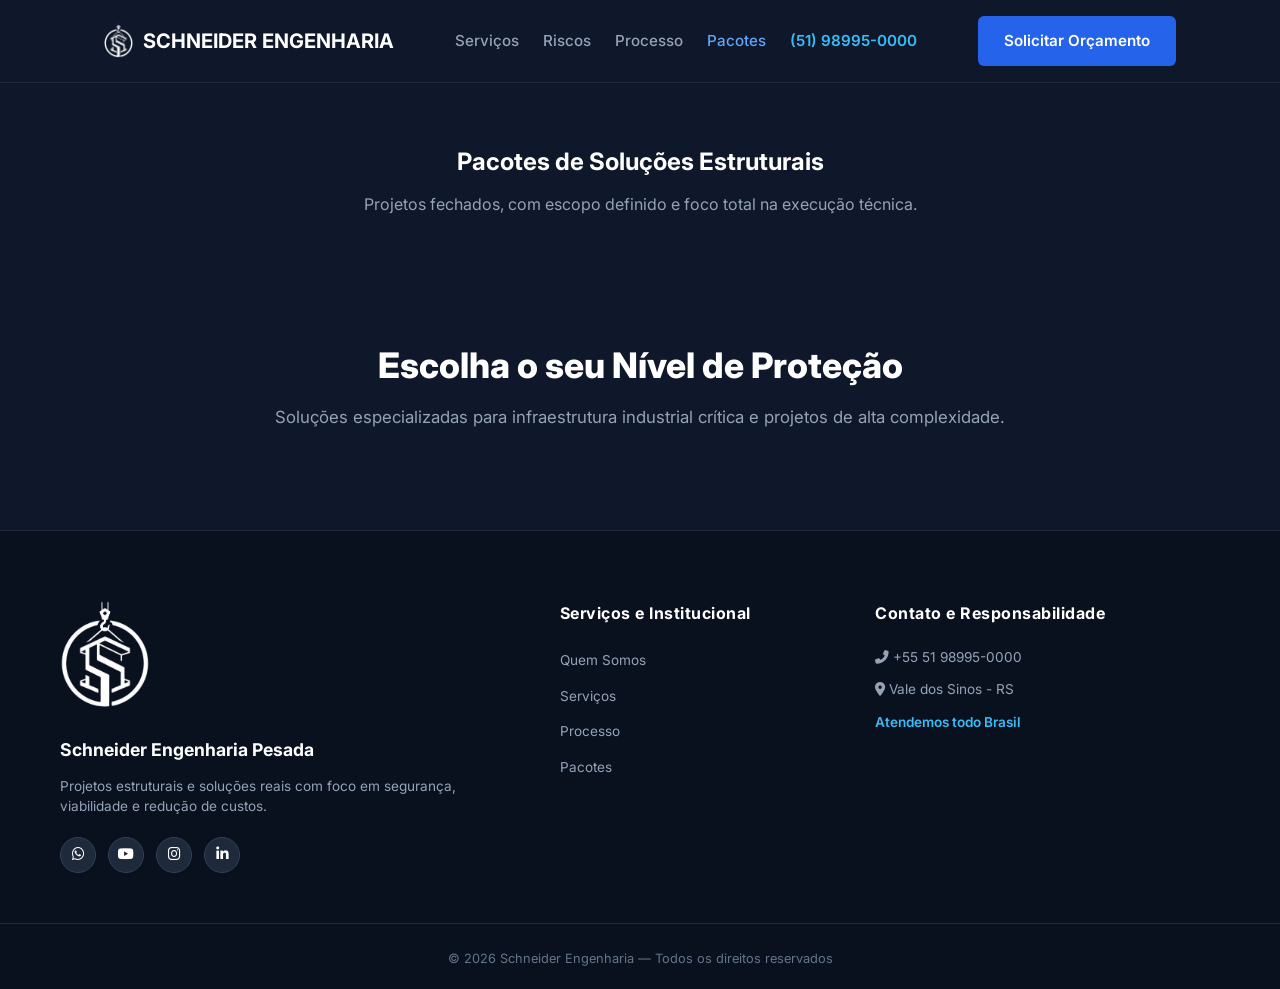
==== pacotes/pacotes.html @ a133c040 "Create pacotes.html" ====
<!DOCTYPE html>
<html lang="pt-BR">
<head>
  <meta charset="UTF-8">
  <meta name="viewport" content="width=device-width, initial-scale=1.0">
  <title>Pacotes | Schneider Engenharia</title>
  <meta name="description" content="Pacotes de soluções estruturais com escopo definido e foco total na execução técnica.">
  <link rel="stylesheet" href="../style.css">
  <link href="https://fonts.googleapis.com/css2?family=Inter:wght@400;500;600;700;800&display=swap" rel="stylesheet">
  <link rel="stylesheet" href="https://cdnjs.cloudflare.com/ajax/libs/font-awesome/6.4.0/css/all.min.css">
</head>
<body>

<header class="header">
  <div class="container header-inner">
    <div class="logo">
      <a href="../index.html" style="display: flex; align-items: center; gap: 10px; color: #fff; text-decoration: none;">
        <img src="../logo_nobg.png" alt="Logo Schneider Engenharia" style="height: 36px; width: auto; object-fit: contain;">
        SCHNEIDER ENGENHARIA
      </a>
    </div>
    
    <nav>
      <a href="../servicos/servicos.html">Serviços</a>
      <a href="../index.html#riscos">Riscos</a>
      <a href="../processos/processos.html">Processo</a>
      <a href="pacotes.html" style="color: #60a5fa;">Pacotes</a>
      <a href="tel:5551989950000">(51) 98995-0000</a>
    </nav>
    
    <a href="https://wa.me/5551989950000?text=Olá,%20gostaria%20de%20solicitar%20uma%20análise%20técnica" class="btn btn-primary" target="_blank">Solicitar Orçamento</a>
  </div>
</header>

<!-- BANNER DA PÁGINA -->
<section class="page-header" style="padding: 60px 0; text-align: center; background: #0f172a; color: #fff;">
  <div class="container">
    <h1>Pacotes de Soluções Estruturais</h1>
    <p style="color: #94a3b8; margin-top: 10px;">Projetos fechados, com escopo definido e foco total na execução técnica.</p>
  </div>
</section>

<!-- CONTEÚDO PRINCIPAL (PACOTES) -->
<section class="pacotes" id="pacotes" style="padding: 60px 0;">
  <div class="container">
    <h2 style="text-align: center; margin-bottom: 10px;">Escolha o seu Nível de Proteção</h2>
    <p class="section-sub" style="text-align: center; margin-bottom: 40px;">Soluções especializadas para infraestrutura industrial crítica e projetos de alta complexidade.</p>

    <!-- Aqui você insere a estrutura dos cards de pacotes que você já usa na sua home -->
  </div>
</section>

<!-- RODAPÉ -->
<footer class="footer">
  <div class="container footer-grid">
    <div class="footer-col footer-brand">
      <img src="../logo_nobg.png" alt="Schneider Engenharia Pesada" class="footer-logo">
      <h3>Schneider Engenharia Pesada</h3>
      <p>Projetos estruturais e soluções reais com foco em segurança, viabilidade e redução de custos.</p>
      <div class="footer-social">
        <a href="https://wa.me/5551989950000" target="_blank" aria-label="WhatsApp"><i class="fab fa-whatsapp"></i></a>
        <a href="https://youtube.com" target="_blank" aria-label="YouTube"><i class="fab fa-youtube"></i></a>
        <a href="https://instagram.com" target="_blank" aria-label="Instagram"><i class="fab fa-instagram"></i></a>
        <a href="https://linkedin.com" target="_blank" aria-label="LinkedIn"><i class="fab fa-linkedin-in"></i></a>
      </div>
    </div>

    <div class="footer-col">
      <h4>Serviços e Institucional</h4>
      <ul>
        <li><a href="../index.html#quem-somos">Quem Somos</a></li>
        <li><a href="../servicos/servicos.html">Serviços</a></li>
        <li><a href="../processos/processos.html">Processo</a></li>
        <li><a href="pacotes.html">Pacotes</a></li>
      </ul>
    </div>

    <div class="footer-col">
      <h4>Contato e Responsabilidade</h4>
      <p><i class="fas fa-phone-alt"></i> +55 51 98995-0000</p>
      <p><i class="fas fa-map-marker-alt"></i> Vale dos Sinos - RS</p>
      <p class="footer-atendimento">Atendemos todo Brasil</p>
    </div>
  </div>

  <div class="footer-bottom">
    <p>&copy; 2026 Schneider Engenharia — Todos os direitos reservados</p>
  </div>
</footer>

</body>
</html>
---- style.css ----
* {
  margin: 0;
  padding: 0;
  box-sizing: border-box;
}

body {
  font-family: 'Inter', system-ui, sans-serif;
  color: #1e293b;
  line-height: 1.6;
  background: #fff;
}

.container {
  max-width: 1120px;
  margin: 0 auto;
  padding: 0 24px;
}

a { 
  text-decoration: none; 
}

/* Header */
.header {
  background: #0f172a;
  color: #fff;
  padding: 16px 0;
  position: sticky;
  top: 0;
  z-index: 100;
  border-bottom: 1px solid #1e293b;
}

.header-inner {
  display: flex;
  align-items: center;
  justify-content: space-between;
  gap: 24px;
}

.logo {
  font-weight: 700;
  font-size: 1.25rem;
  color: #fff;
}

nav {
  display: flex;
  align-items: center;
  gap: 24px;
}

nav a {
  color: #94a3b8;
  font-size: 0.95rem;
  font-weight: 500;
  transition: color 0.2s;
}

nav a:hover { 
  color: #fff; 
}

nav a[href^="tel"] {
  color: #38bdf8;
  font-weight: 600;
}

/* Buttons */
.btn {
  display: inline-block;
  padding: 13px 26px;
  border-radius: 6px;
  font-weight: 600;
  font-size: 0.95rem;
  transition: all 0.25s ease;
}

.btn-primary {
  background: #2563eb;
  color: #fff;
}

.btn-primary:hover {
  background: #1d4ed8;
  transform: translateY(-2px);
  box-shadow: 0 6px 15px rgba(37, 99, 235, 0.3);
}

.btn-white {
  background: #fff;
  color: #0f172a;
}

.btn-white:hover {
  background: #f1f5f9;
  transform: translateY(-2px);
  box-shadow: 0 6px 15px rgba(255, 255, 255, 0.2);
}

.btn-outline {
  border: 1.5px solid #2563eb;
  color: #2563eb;
  background: transparent;
}

.btn-outline:hover {
  background: #2563eb;
  color: #fff;
  transform: translateY(-2px);
}

/* Hero */
.hero {
  background: linear-gradient(rgba(15,23,42,0.78), rgba(15,23,42,0.78)),
              url('hero.jpg') center/cover;
  color: #fff;
  text-align: center;
  padding: 130px 0 110px;
}

.hero-label {
  font-size: 0.95rem;
  letter-spacing: 1px;
  text-transform: uppercase;
  opacity: 0.8;
  margin-bottom: 16px;
}

.hero h1 {
  font-size: 2.8rem;
  font-weight: 800;
  line-height: 1.2;
  margin-bottom: 20px;
  letter-spacing: -0.5px;
}

.hero-text {
  font-size: 1.15rem;
  opacity: 0.9;
  margin-bottom: 32px;
}

/* Common */
h2 {
  font-size: 2rem;
  margin-bottom: 12px;
  color: #0f172a;
  text-align: center;
}

.section-sub {
  text-align: center;
  color: #64748b;
  margin-bottom: 40px;
  font-size: 1.05rem;
}

.center {
  text-align: center;
  margin-top: 40px;
}

.destaque {
  font-size: 1.3rem;
  font-weight: 700;
  margin-bottom: 8px;
  color: #0f172a;
}

img {
  border-radius: 8px;
}

/* Riscos */
.riscos {
  padding: 90px 0;
  background: #0f172a;
  color: #fff;
}

.riscos h2, .riscos .section-sub { 
  color: #fff; 
}

.riscos-grid {
  display: grid;
  grid-template-columns: repeat(6, 1fr);
  gap: 16px;
  margin-bottom: 50px;
}

.risco-card {
  background: transparent;
  border: none;
  padding: 0;
  text-align: center;
  position: relative;
  margin-top: 20px;
  transition: transform 0.3s ease, box-shadow 0.3s ease;
}

.risco-card:hover {
  transform: translateY(-5px);
}

.risco-tag {
  position: absolute;
  top: -10px;
  left: 50%;
  transform: translateX(-50%);
  background: #090d16;
  border: 1.5px solid #38bdf8;
  color: #38bdf8;
  font-size: 0.75rem;
  font-weight: 700;
  padding: 2px 10px;
  border-radius: 20px;
  text-transform: uppercase;
  letter-spacing: 0.5px;
  z-index: 2;
  white-space: nowrap;
}

.risco-img-box {
  width: 100%;
  aspect-ratio: 1 / 1;
  border-radius: 16px;
  border: 3px solid #38bdf8;
  overflow: hidden;
  margin-bottom: 14px;
  background: #1e293b;
}

.risco-img-box img {
  width: 100%;
  height: 100%;
  object-fit: cover;
  transition: transform 0.3s ease;
}

.risco-card:hover .risco-img-box img {
  transform: scale(1.05);
}

.risco-card h3 {
  font-size: 1rem;
  margin-bottom: 8px;
  color: #fff;
  line-height: 1.25;
}

.risco-card p {
  font-size: 0.85rem;
  color: #94a3b8;
  margin-bottom: 12px;
  line-height: 1.4;
}

.risco-arrow {
  display: inline-block;
  color: #38bdf8;
  font-weight: bold;
  font-size: 1.1rem;
  transition: transform 0.2s;
}

.risco-card:hover .risco-arrow {
  transform: translateX(4px);
}

/* Soluções de Engenharia */
.solucoes-engenharia {
  padding: 90px 20px;
  background-color: #0b192c;
  color: #ffffff;
}

.container-solucoes {
  max-width: 1100px;
  margin: 0 auto;
}

.header-secao {
  text-align: center;
  margin-bottom: 60px;
}

.header-secao h2 {
  font-size: 2.5rem;
  margin-bottom: 15px;
  font-weight: 700;
  color: #ffffff;
}

.header-secao p {
  font-size: 1.1rem;
  color: #94a3b8;
  max-width: 700px;
  margin: 0 auto;
}

.bloco-servico {
  display: flex;
  align-items: center;
  gap: 40px;
  margin-bottom: 40px;
  background: #1e293b;
  border-radius: 12px;
  overflow: hidden;
  border: 1px solid #334155;
  box-shadow: 0 10px 25px -5px rgba(0, 0, 0, 0.3);
  transition: transform 0.3s ease, box-shadow 0.3s ease;
}

.bloco-servico:hover {
  transform: translateY(-4px);
  box-shadow: 0 16px 35px rgba(0, 0, 0, 0.4);
}

.bloco-servico.invertido {
  flex-direction: row-reverse;
}

.bloco-imagem {
  flex: 1;
  height: 320px;
  overflow: hidden;
}

.bloco-imagem img {
  width: 100%;
  height: 100%;
  object-fit: cover;
  transition: transform 0.3s ease;
  border-radius: 0;
}

.bloco-servico:hover .bloco-imagem img {
  transform: scale(1.03);
}

.bloco-conteudo {
  flex: 1;
  padding: 40px;
}

.bloco-conteudo h3 {
  font-size: 1.8rem;
  margin-bottom: 10px;
  color: #f8fafc;
}

.sub-dor {
  font-size: 1rem;
  color: #38bdf8;
  margin-bottom: 20px;
  font-weight: 500;
}

.bloco-conteudo ul {
  list-style: none;
  padding: 0;
  margin-bottom: 25px;
}

.bloco-conteudo ul li {
  position: relative;
  padding-left: 24px;
  margin-bottom: 10px;
  color: #cbd5e1;
  font-size: 0.95rem;
}

.bloco-conteudo ul li::before {
  content: "✔";
  position: absolute;
  left: 0;
  color: #38bdf8;
  font-weight: bold;
}

/* Desafios Resolvidos (Corrigido e Alinhado) */
.desafios {
  padding: 80px 0;
  background: #0b1120;
  color: #fff;
}

.desafios h2 { 
  color: #fff;
  font-size: 2.2rem;
  font-weight: 800;
  margin-bottom: 10px;
  text-align: center;
}

.desafios .section-sub { 
  color: #94a3b8; 
  text-align: center;
  margin-bottom: 50px;
  font-size: 1rem;
}

.desafios-grid {
  display: grid;
  grid-template-columns: repeat(3, 1fr);
  gap: 28px;
  max-width: 1100px;
  margin: 0 auto 40px auto;
}

.desafio-card {
  background: #151e32;
  border: 1px solid #222f49;
  border-radius: 16px;
  padding: 16px;
  text-align: center;
  transition: all 0.25s ease;
  box-shadow: 0 10px 25px -5px rgba(0, 0, 0, 0.3);
  display: flex;
  flex-direction: column;
  justify-content: space-between;
}

.desafio-card:hover {
  transform: translateY(-4px);
  border-color: #38bdf8;
  box-shadow: 0 16px 35px rgba(0, 0, 0, 0.4);
}

/* Estilização da pílula/badge flutuante sobre a imagem do card */
.card-img-wrapper,
.desafio-img-box {
  position: relative;
  overflow: hidden;
  border-radius: 12px;
}

.card-img-wrapper {
  border-radius: 6px;
}

.desafio-img-box {
  width: 100%;
  height: 200px;
  margin-bottom: 16px;
  background: #0b192c;
  border: 1px solid rgba(255, 255, 255, 0.1);
}

.card-badge {
  position: absolute;
  top: 12px;
  left: 12px;
  background: #0ea5e9; /* Azul vibrante */
  color: #ffffff;
  font-size: 0.7rem;
  font-weight: 700;
  padding: 4px 10px;
  border-radius: 20px;
  text-transform: uppercase;
  letter-spacing: 0.8px;
  z-index: 10;
  box-shadow: 0 2px 6px rgba(0, 0, 0, 0.4);
}

.desafio-img-box img {
  width: 100%;
  height: 100%;
  object-fit: cover;
  transition: transform 0.3s ease;
  border-radius: 0;
}

.desafio-card:hover .desafio-img-box img {
  transform: scale(1.03);
}

.desafio-card h3 {
  font-size: 1.1rem;
  margin-bottom: 8px;
  color: #fff;
  font-weight: 700;
  text-align: left;
}

.desafio-card p {
  font-size: 0.88rem;
  color: #94a3b8;
  line-height: 1.5;
  margin-bottom: 16px;
  text-align: left;
  padding: 0 4px;
  flex-grow: 1;
}

.desafio-link {
  display: inline-block;
  color: #38bdf8;
  font-weight: 600;
  font-size: 0.85rem;
  text-transform: uppercase;
  letter-spacing: 0.5px;
  transition: transform 0.2s;
  text-align: left;
  width: 100%;
  padding-left: 4px;
}

.desafio-card:hover .desafio-link {
  transform: translateX(4px);
}

/* Seção Sobre */
.sobre {
  padding: 0 0 80px 0;
  background-color: #f4f6f8;
}

.sobre-header-bar {
  background-color: #0b2545;
  color: #ffffff;
  padding: 35px 0;
  text-align: center;
  margin-bottom: 50px;
}

.sobre-header-bar h2 {
  color: #ffffff;
  font-size: 2.2rem;
  letter-spacing: 1px;
  margin: 0;
}

.sobre-content-wrapper {
  display: flex;
  align-items: center;
  gap: 50px;
}

.sobre-textos {
  flex: 1;
  text-align: left;
}

.sobre-textos p {
  font-size: 1.05rem;
  line-height: 1.6;
  color: #1d2d44;
  margin-bottom: 20px;
}

.sobre-imagem {
  flex: 1;
  max-width: 500px;
}

.sobre-imagem img {
  border-radius: 8px;
  box-shadow: 0 4px 12px rgba(0,0,0,0.1);
  transition: transform 0.3s ease;
}

.sobre-imagem:hover img {
  transform: scale(1.02);
}

/* Números */
.numeros {
  background: #1e293b;
  color: #fff;
  padding: 70px 0;
  text-align: center;
}

.numeros h2 { 
  color: #fff; 
  margin-bottom: 40px; 
}

.numeros-grid {
  display: grid;
  grid-template-columns: repeat(2, 1fr);
  gap: 20px;
  margin-bottom: 30px;
}

@media (min-width: 768px) {
  .numeros-grid {
    grid-template-columns: repeat(4, 1fr);
  }
}

.numero-item {
  background: #0f172a;
  padding: 24px 16px;
  border-radius: 12px;
  border: 1px solid #334155;
  transition: transform 0.3s ease, box-shadow 0.3s ease;
}

.numero-item:hover {
  transform: translateY(-4px);
  box-shadow: 0 10px 25px rgba(0, 0, 0, 0.3);
}

.numero-item img {
  width: 100%;
  height: auto;
  object-fit: contain;
  border-radius: 8px;
  margin-bottom: 12px;
}

.numeros strong {
  display: block;
  font-size: 2.1rem;
  font-weight: 800;
  color: #60a5fa;
  margin-bottom: 4px;
}

.numeros span {
  font-size: 0.9rem;
  opacity: 0.85;
  color: #94a3b8;
}

.numeros-footer-text {
  opacity: 0.85;
  font-size: 1.05rem;
  color: #cbd5e1;
}

/* Processo */
.processo {
  background-color: #0f172a;
  color: #ffffff;
  padding: 90px 0;
}

.processo h2, .processo .section-sub {
  color: #ffffff;
}

.processo-grid {
  display: grid;
  grid-template-columns: repeat(1, 1fr);
  gap: 20px;
  margin-top: 40px;
}

@media (min-width: 768px) {
  .processo-grid {
    grid-template-columns: repeat(3, 1fr);
  }
}

@media (min-width: 1024px) {
  .processo-grid {
    grid-template-columns: repeat(6, 1fr);
  }
}

.passo {
  background: #1e293b;
  border: 1px solid #334155;
  border-radius: 10px;
  padding: 20px;
  text-align: center;
  display: flex;
  flex-direction: column;
  justify-content: flex-start;
  transition: all 0.25s ease;
}

.passo:hover {
  transform: translateY(-4px);
  box-shadow: 0 12px 28px rgba(0,0,0,0.3);
  border-color: #38bdf8;
}

.passo-img-box {
  width: 100%;
  height: 120px;
  margin-bottom: 15px;
  overflow: hidden;
  border-radius: 6px;
  background: #0f172a;
}

.passo-img-box img {
  width: 100%;
  height: 100%;
  object-fit: cover;
  transition: transform 0.3s ease;
  border-radius: 0;
}

.passo:hover .passo-img-box img {
  transform: scale(1.05);
}

.passo span {
  display: inline-block;
  font-size: 1.25rem;
  font-weight: 800;
  color: #38bdf8;
  margin-bottom: 10px;
  background: transparent;
  padding: 0;
}

.passo h4 {
  font-size: 1rem;
  margin-bottom: 10px;
  color: #ffffff;
}

.passo p {
  font-size: 0.85rem;
  color: #94a3b8;
  line-height: 1.4;
}

/* Pacotes */
.pacotes {
  padding: 90px 0;
  background: #0f172a;
  color: #fff;
}

.pacotes h2 {
  color: #fff;
  font-size: 2.2rem;
  font-weight: 800;
  margin-bottom: 12px;
  text-align: center;
}

.pacotes h2 span {
  color: #38bdf8;
}

.pacotes .section-sub {
  color: #94a3b8;
  text-align: center;
  margin-bottom: 50px;
  font-size: 1.05rem;
}

.pacotes-grid {
  display: grid;
  grid-template-columns: repeat(5, 1fr);
  gap: 20px;
  max-width: 1200px;
  margin: 0 auto 50px auto;
}

.pacote-card {
  background: #1e293b;
  border: 1px solid #334155;
  border-radius: 16px;
  padding: 24px 16px;
  text-align: center;
  transition: all 0.25s ease;
  box-shadow: 0 10px 25px -5px rgba(0, 0, 0, 0.3);
  display: flex;
  flex-direction: column;
  align-items: center;
}

.pacote-card:hover {
  transform: translateY(-5px);
  border-color: #38bdf8;
  box-shadow: 0 16px 35px rgba(0, 0, 0, 0.4);
}

.pacote-img-box {
  width: 100%;
  aspect-ratio: 1 / 1;
  max-width: 140px;
  border-radius: 16px;
  overflow: hidden;
  margin-bottom: 16px;
  background: #0b192c;
  border: 2px solid #38bdf8;
}

.pacote-img-box img {
  width: 100%;
  height: 100%;
  object-fit: cover;
  transition: transform 0.3s ease;
  border-radius: 0;
}

.pacote-card:hover .pacote-img-box img {
  transform: scale(1.05);
}

.pacote-card h3 {
  font-size: 1rem;
  margin-bottom: 10px;
  color: #fff;
  font-weight: 700;
  line-height: 1.3;
}

.pacote-card p {
  font-size: 0.82rem;
  color: #94a3b8;
  line-height: 1.4;
  margin-bottom: 0;
}

@media (max-width: 1024px) {
  .pacotes-grid {
    grid-template-columns: repeat(2, 1fr);
    max-width: 700px;
  }
}

@media (max-width: 600px) {
  .pacotes-grid {
    grid-template-columns: 1fr;
    max-width: 350px;
  }
}

/* Porque */
.porque {
  padding: 90px 0;
  background: #0f172a;
  color: #fff;
}

.porque h2 {
  color: #fff;
  font-size: 2.2rem;
  font-weight: 800;
  margin-bottom: 12px;
  text-align: center;
}

.porque .section-sub {
  color: #94a3b8;
  text-align: center;
  margin-bottom: 50px;
  font-size: 1.05rem;
}

.porque-grid {
  display: grid;
  grid-template-columns: repeat(6, 1fr);
  gap: 20px;
  max-width: 1200px;
  margin: 0 auto;
}

.porque-item {
  background: transparent;
  border: none;
  padding: 0;
  text-align: center;
  position: relative;
  transition: transform 0.3s ease;
}

.porque-item:hover {
  transform: translateY(-5px);
  box-shadow: none;
}

.porque-img-box {
  width: 100%;
  aspect-ratio: 1 / 1;
  max-width: 110px;
  margin: 0 auto 16px auto;
  border-radius: 16px;
  background: #1e293b;
  border: 2px solid #38bdf8;
  overflow: hidden;
  display: flex;
  align-items: center;
  justify-content: center;
  padding: 12px;
}

.porque-img-box img {
  width: 100%;
  height: 100%;
  object-fit: contain;
  transition: transform 0.3s ease;
  border-radius: 0;
}

.porque-item:hover .porque-img-box img {
  transform: scale(1.05);
}

.porque-item h4 {
  font-size: 0.95rem;
  margin-bottom: 8px;
  color: #fff;
  font-weight: 700;
  line-height: 1.3;
}

.porque-item p {
  font-size: 0.8rem;
  color: #94a3b8;
  line-height: 1.4;
  margin-bottom: 0;
}

@media (max-width: 1024px) {
  .porque-grid {
    grid-template-columns: repeat(3, 1fr);
    max-width: 700px;
    gap: 24px;
  }
}

@media (max-width: 600px) {
  .porque-grid {
    grid-template-columns: repeat(1, 1fr);
    max-width: 320px;
  }
}

/* CTA */
.cta {
  background: #0f172a;
  color: #fff;
  text-align: center;
  padding: 90px 0;
}

.cta h2 {
  color: #fff;
  margin-bottom: 14px;
}

.cta p {
  opacity: 0.9;
  margin-bottom: 28px;
  font-size: 1.1rem;
}

.cta-note {
  margin-top: 18px;
  font-size: 0.95rem;
  opacity: 0.75;
}

/* Rodapé */
.footer {
  background: #09111e;
  color: #fff;
  padding: 70px 0 20px 0;
  border-top: 1px solid #1e293b;
}

.footer-grid {
  display: grid;
  grid-template-columns: 2fr 1.2fr 1.5fr;
  gap: 40px;
  max-width: 1200px;
  margin: 0 auto 50px auto;
  padding: 0 20px;
}

.footer-brand .footer-logo {
  max-width: 90px;
  margin-bottom: 15px;
}

.footer-col h3 {
  font-size: 1.1rem;
  font-weight: 700;
  margin-bottom: 12px;
  color: #fff;
}

.footer-col h4 {
  font-size: 1rem;
  font-weight: 700;
  margin-bottom: 20px;
  color: #fff;
  letter-spacing: 0.5px;
}

.footer-col p {
  font-size: 0.85rem;
  color: #94a3b8;
  line-height: 1.5;
  margin-bottom: 12px;
}

.footer-col ul {
  list-style: none;
  padding: 0;
}

.footer-col ul li {
  margin-bottom: 10px;
}

.footer-col ul li a {
  color: #94a3b8;
  text-decoration: none;
  font-size: 0.85rem;
  transition: color 0.2s;
}

.footer-col ul li a:hover {
  color: #38bdf8;
}

.footer-social {
  display: flex;
  gap: 12px;
  margin-top: 20px;
}

.footer-social a {
  display: inline-flex;
  align-items: center;
  justify-content: center;
  width: 36px;
  height: 36px;
  background: #1e293b;
  color: #fff;
  border-radius: 50%;
  font-size: 0.9rem;
  transition: all 0.2s;
  border: 1px solid #334155;
}

.footer-social a:hover {
  background: #38bdf8;
  color: #0f172a;
  border-color: #38bdf8;
}

.footer-atendimento {
  color: #38bdf8 !important;
  font-weight: 600;
  margin-top: 8px;
}

.footer-bottom {
  text-align: center;
  padding-top: 25px;
  border-top: 1px solid #1e293b;
  font-size: 0.8rem;
  color: #64748b;
}

@media (max-width: 900px) {
  .footer-grid {
    grid-template-columns: 1fr;
    gap: 30px;
  }
}

/* Responsive Media Queries Gerais */
@media (max-width: 1024px) {
  .riscos-grid {
    grid-template-columns: repeat(2, 1fr);
    gap: 16px;
  }
  
  .risco-card {
    margin-top: 20px;
  }

  .risco-card h3 {
    font-size: 0.9rem;
  }

  .risco-card p {
    font-size: 0.75rem;
  }
}

@media (max-width: 900px) {
  nav { 
    display: none; 
  }
  
  .hero h1 { 
    font-size: 2.1rem; 
  }
  
  .desafios-grid,
  .porque-grid,
  .footer-grid {
    grid-template-columns: 1fr;
  }

  .bloco-servico, 
  .bloco-servico.invertido {
    flex-direction: column;
  }
  
  .bloco-imagem {
    width: 100%;
    height: 220px;
  }
  
  .bloco-conteudo {
    padding: 25px;
  }
  
  .header-secao h2 {
    font-size: 2rem;
  }

  .sobre-content-wrapper {
    flex-direction: column;
  }
  
  .sobre-imagem {
    max-width: 100%;
  }
}

/* Ajustes específicos para dispositivos móveis (telas menores que 768px) */
@media (max-width: 768px) {
  /* Transforma cada bloco de serviço em um card unificado */
  .bloco-servico, 
  .bloco-servico.invertido {
    display: flex !important;
    flex-direction: column !important;
    background: #0f172a !important; /* Fundo levemente destacado para o card */
    border: 1px solid #1e293b !important;
    border-radius: 12px !important;
    overflow: hidden !important;
    margin-bottom: 30px !important;
    box-shadow: 0 4px 15px rgba(0, 0, 0, 0.3) !important;
  }

  /* Imagem sempre no topo do card */
  .bloco-servico .bloco-imagem {
    width: 100% !important;
    height: 200px !important;
  }

  .bloco-servico .bloco-imagem img {
    width: 100% !important;
    height: 100% !important;
    object-fit: cover !important;
  }

  /* Conteúdo logo abaixo da imagem, dentro do mesmo card */
  .bloco-servico .bloco-conteudo {
    width: 100% !important;
    padding: 25px 20px !important;
    background: transparent !important;
  }

  /* Ajuste de tamanho de fonte para títulos no mobile não quebrarem feio */
  .bloco-servico .bloco-conteudo h3 {
    font-size: 1.25rem !important;
    line-height: 1.3 !important;
  }
}
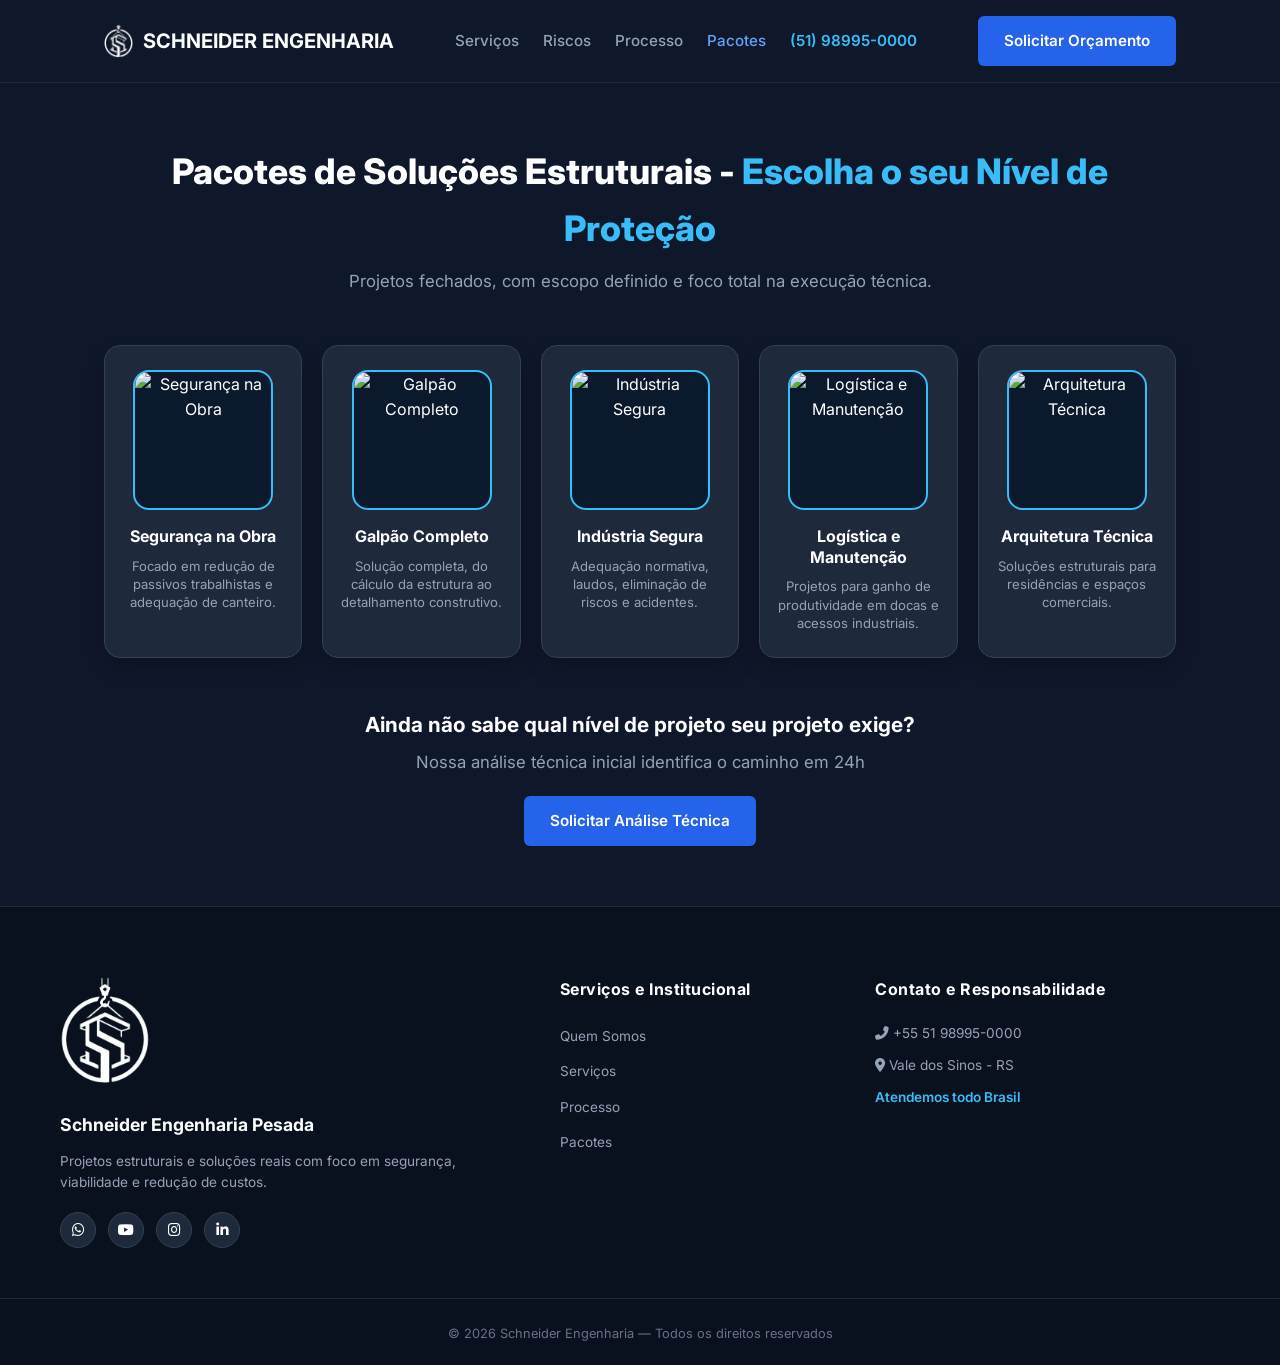
==== commit 17e96484: "Update pacotes.html" ====
--- a/pacotes/pacotes.html
+++ b/pacotes/pacotes.html
@@ -3,7 +3,7 @@
 <head>
   <meta charset="UTF-8">
   <meta name="viewport" content="width=device-width, initial-scale=1.0">
-  <title>Pacotes | Schneider Engenharia</title>
+  <title>Pacotes de Soluções | Schneider Engenharia</title>
   <meta name="description" content="Pacotes de soluções estruturais com escopo definido e foco total na execução técnica.">
   <link rel="stylesheet" href="../style.css">
   <link href="https://fonts.googleapis.com/css2?family=Inter:wght@400;500;600;700;800&display=swap" rel="stylesheet">
@@ -32,25 +32,69 @@
   </div>
 </header>
 
-<!-- BANNER DA PÁGINA -->
-<section class="page-header" style="padding: 60px 0; text-align: center; background: #0f172a; color: #fff;">
+<!-- Seção Pacotes de Soluções Estruturais -->
+<section class="pacotes" id="pacotes" style="padding: 60px 0;">
   <div class="container">
-    <h1>Pacotes de Soluções Estruturais</h1>
-    <p style="color: #94a3b8; margin-top: 10px;">Projetos fechados, com escopo definido e foco total na execução técnica.</p>
+    <h2>Pacotes de Soluções Estruturais - <span>Escolha o seu Nível de Proteção</span></h2>
+    <p class="section-sub">Projetos fechados, com escopo definido e foco total na execução técnica.</p>
+    
+    <div class="pacotes-grid">
+      <!-- Card 1 -->
+      <div class="pacote-card">
+        <div class="pacote-img-box">
+          <img src="https://lh3.googleusercontent.com/sitesv/[base64]w1280" alt="Segurança na Obra">
+        </div>
+        <h3>Segurança na Obra</h3>
+        <p>Focado em redução de passivos trabalhistas e adequação de canteiro.</p>
+      </div>
+
+      <!-- Card 2 -->
+      <div class="pacote-card">
+        <div class="pacote-img-box">
+          <img src="https://lh3.googleusercontent.com/sitesv/[base64]w1280" alt="Galpão Completo">
+        </div>
+        <h3>Galpão Completo</h3>
+        <p>Solução completa, do cálculo da estrutura ao detalhamento construtivo.</p>
+      </div>
+
+      <!-- Card 3 -->
+      <div class="pacote-card">
+        <div class="pacote-img-box">
+          <img src="https://lh3.googleusercontent.com/sitesv/[base64]w1280" alt="Indústria Segura">
+        </div>
+        <h3>Indústria Segura</h3>
+        <p>Adequação normativa, laudos, eliminação de riscos e acidentes.</p>
+      </div>
+
+      <!-- Card 4 -->
+      <div class="pacote-card">
+        <div class="pacote-img-box">
+          <img src="https://lh3.googleusercontent.com/sitesv/[base64]w1280" alt="Logística e Manutenção">
+        </div>
+        <h3>Logística e Manutenção</h3>
+        <p>Projetos para ganho de produtividade em docas e acessos industriais.</p>
+      </div>
+
+      <!-- Card 5 -->
+      <div class="pacote-card">
+        <div class="pacote-img-box">
+          <img src="https://lh3.googleusercontent.com/sitesv/[base64]w1280" alt="Arquitetura Técnica">
+        </div>
+        <h3>Arquitetura Técnica</h3>
+        <p>Soluções estruturais para residências e espaços comerciais.</p>
+      </div>
+    </div>
+
+    <!-- Rodapé da seção com CTA final -->
+    <div class="center" style="text-align: center; margin-top: 40px;">
+      <p class="destaque" style="color: #fff;">Ainda não sabe qual nível de projeto seu projeto exige?</p>
+      <p class="section-sub" style="margin-bottom: 20px;">Nossa análise técnica inicial identifica o caminho em 24h</p>
+      <a href="https://wa.me/5551989950000?text=Olá,%20gostaria%20de%20solicitar%20uma%20análise%20técnica" class="btn btn-primary" target="_blank">Solicitar Análise Técnica</a>
+    </div>
   </div>
 </section>
 
-<!-- CONTEÚDO PRINCIPAL (PACOTES) -->
-<section class="pacotes" id="pacotes" style="padding: 60px 0;">
-  <div class="container">
-    <h2 style="text-align: center; margin-bottom: 10px;">Escolha o seu Nível de Proteção</h2>
-    <p class="section-sub" style="text-align: center; margin-bottom: 40px;">Soluções especializadas para infraestrutura industrial crítica e projetos de alta complexidade.</p>
-
-    <!-- Aqui você insere a estrutura dos cards de pacotes que você já usa na sua home -->
-  </div>
-</section>
-
-<!-- RODAPÉ -->
+<!-- Rodapé -->
 <footer class="footer">
   <div class="container footer-grid">
     <div class="footer-col footer-brand">
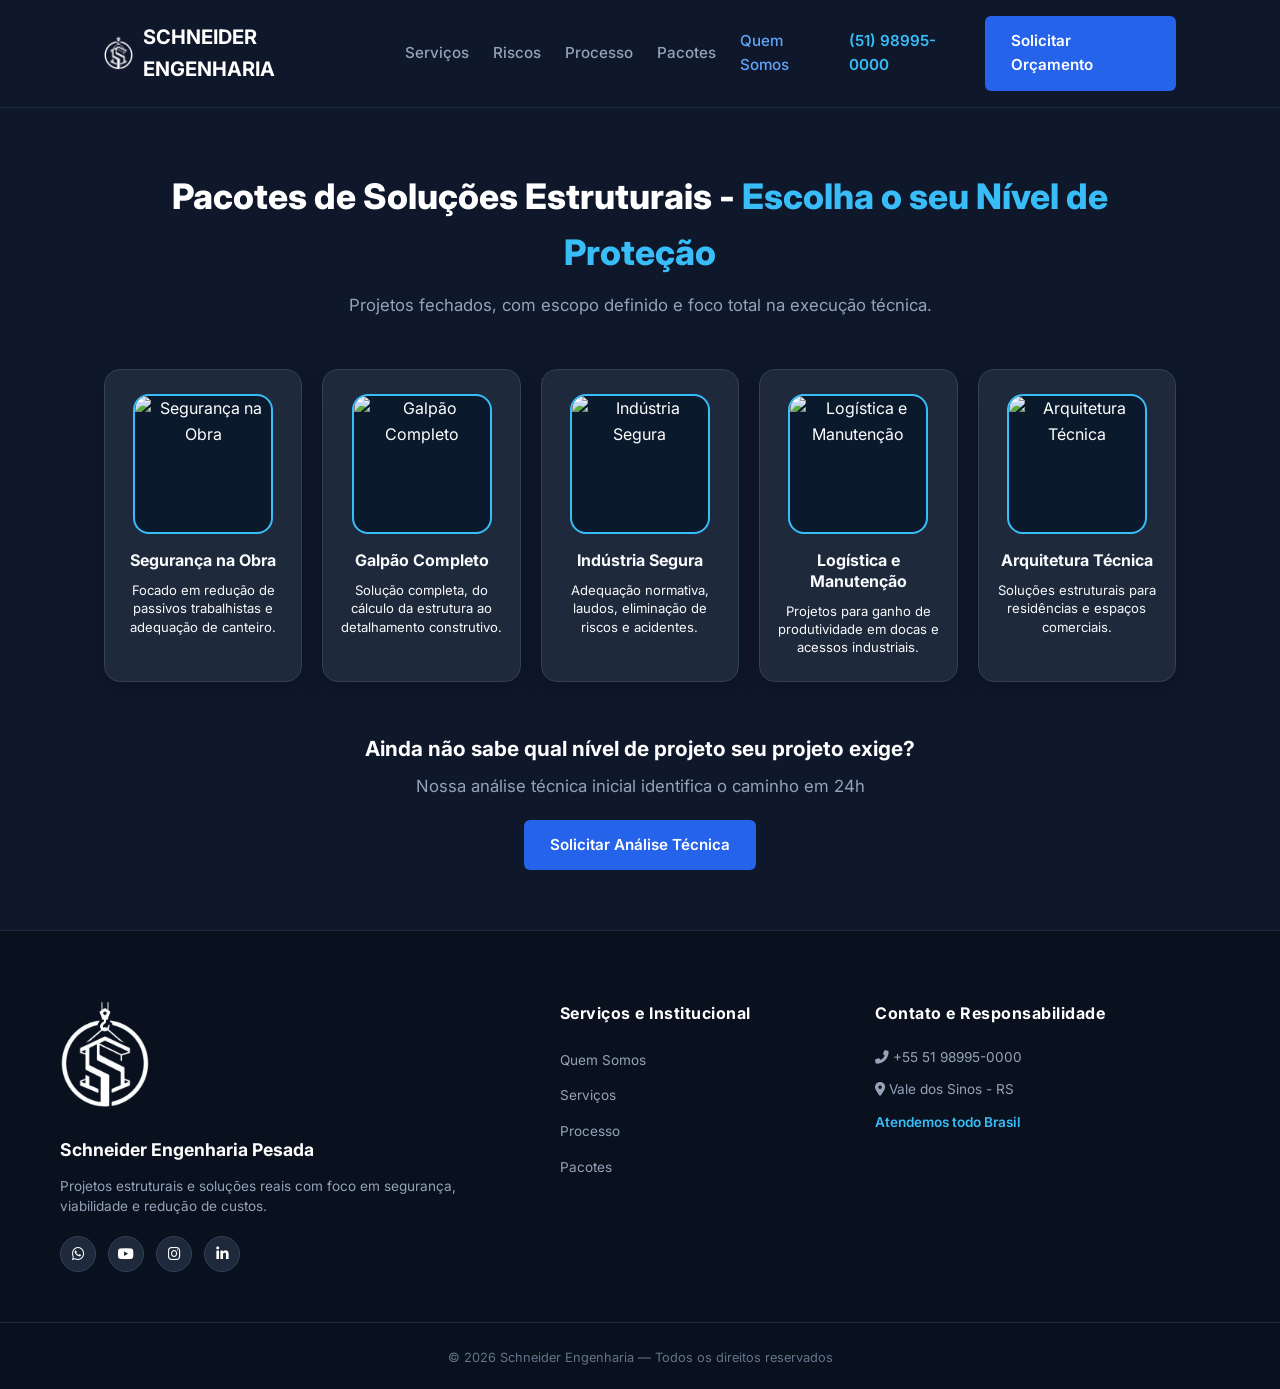
==== commit 8e927d88: "Update pacotes.html" ====
--- a/pacotes/pacotes.html
+++ b/pacotes/pacotes.html
@@ -21,10 +21,11 @@
     </div>
     
     <nav>
-      <a href="../servicos/servicos.html">Serviços</a>
-      <a href="../index.html#riscos">Riscos</a>
-      <a href="../processos/processos.html">Processo</a>
-      <a href="pacotes.html" style="color: #60a5fa;">Pacotes</a>
+      <a href="servicos/servicos.html">Serviços</a>
+      <a href="riscos/riscos.html">Riscos</a>
+      <a href="processos/processos.html">Processo</a>
+      <a href="pacotes/pacotes.html">Pacotes</a>
+      <a href="quem-somos/quem-somos.html" style="color: #60a5fa;">Quem Somos</a>
       <a href="tel:5551989950000">(51) 98995-0000</a>
     </nav>
     
--- a/style.css
+++ b/style.css
@@ -1169,3 +1169,8 @@
     line-height: 1.3 !important;
   }
 }
+
+.pacote-card h3, 
+.pacote-card p {
+  color: #f8fafc; /* Garante que o texto fique claro e legível */
+}
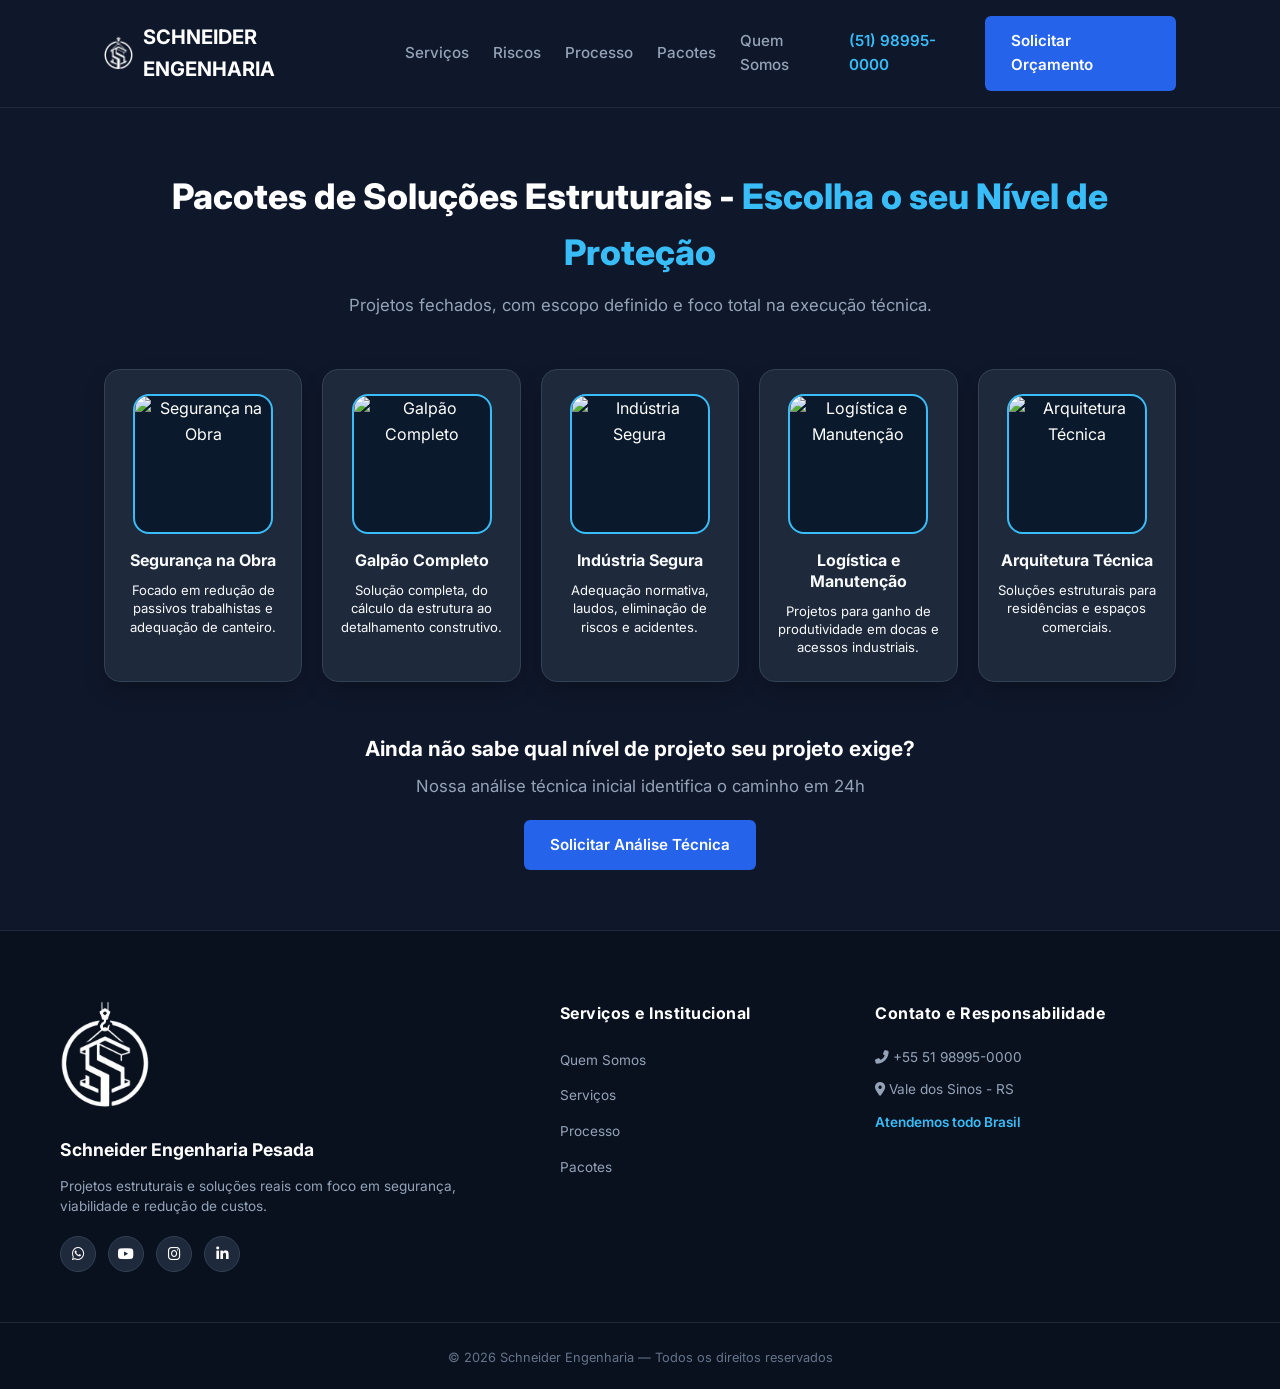
==== commit d3468943: "Update pacotes.html" ====
--- a/pacotes/pacotes.html
+++ b/pacotes/pacotes.html
@@ -21,11 +21,11 @@
     </div>
     
     <nav>
-      <a href="servicos/servicos.html">Serviços</a>
-      <a href="riscos/riscos.html">Riscos</a>
-      <a href="processos/processos.html">Processo</a>
+      <a href="../servicos/servicos.html">Serviços</a>
+      <a href="../riscos/riscos.html">Riscos</a>
+      <a href="../processos/processos.html">Processo</a>
       <a href="pacotes/pacotes.html">Pacotes</a>
-      <a href="quem-somos/quem-somos.html" style="color: #60a5fa;">Quem Somos</a>
+      <a href="../quem-somos/quem-somos.html">Quem Somos</a>
       <a href="tel:5551989950000">(51) 98995-0000</a>
     </nav>
     
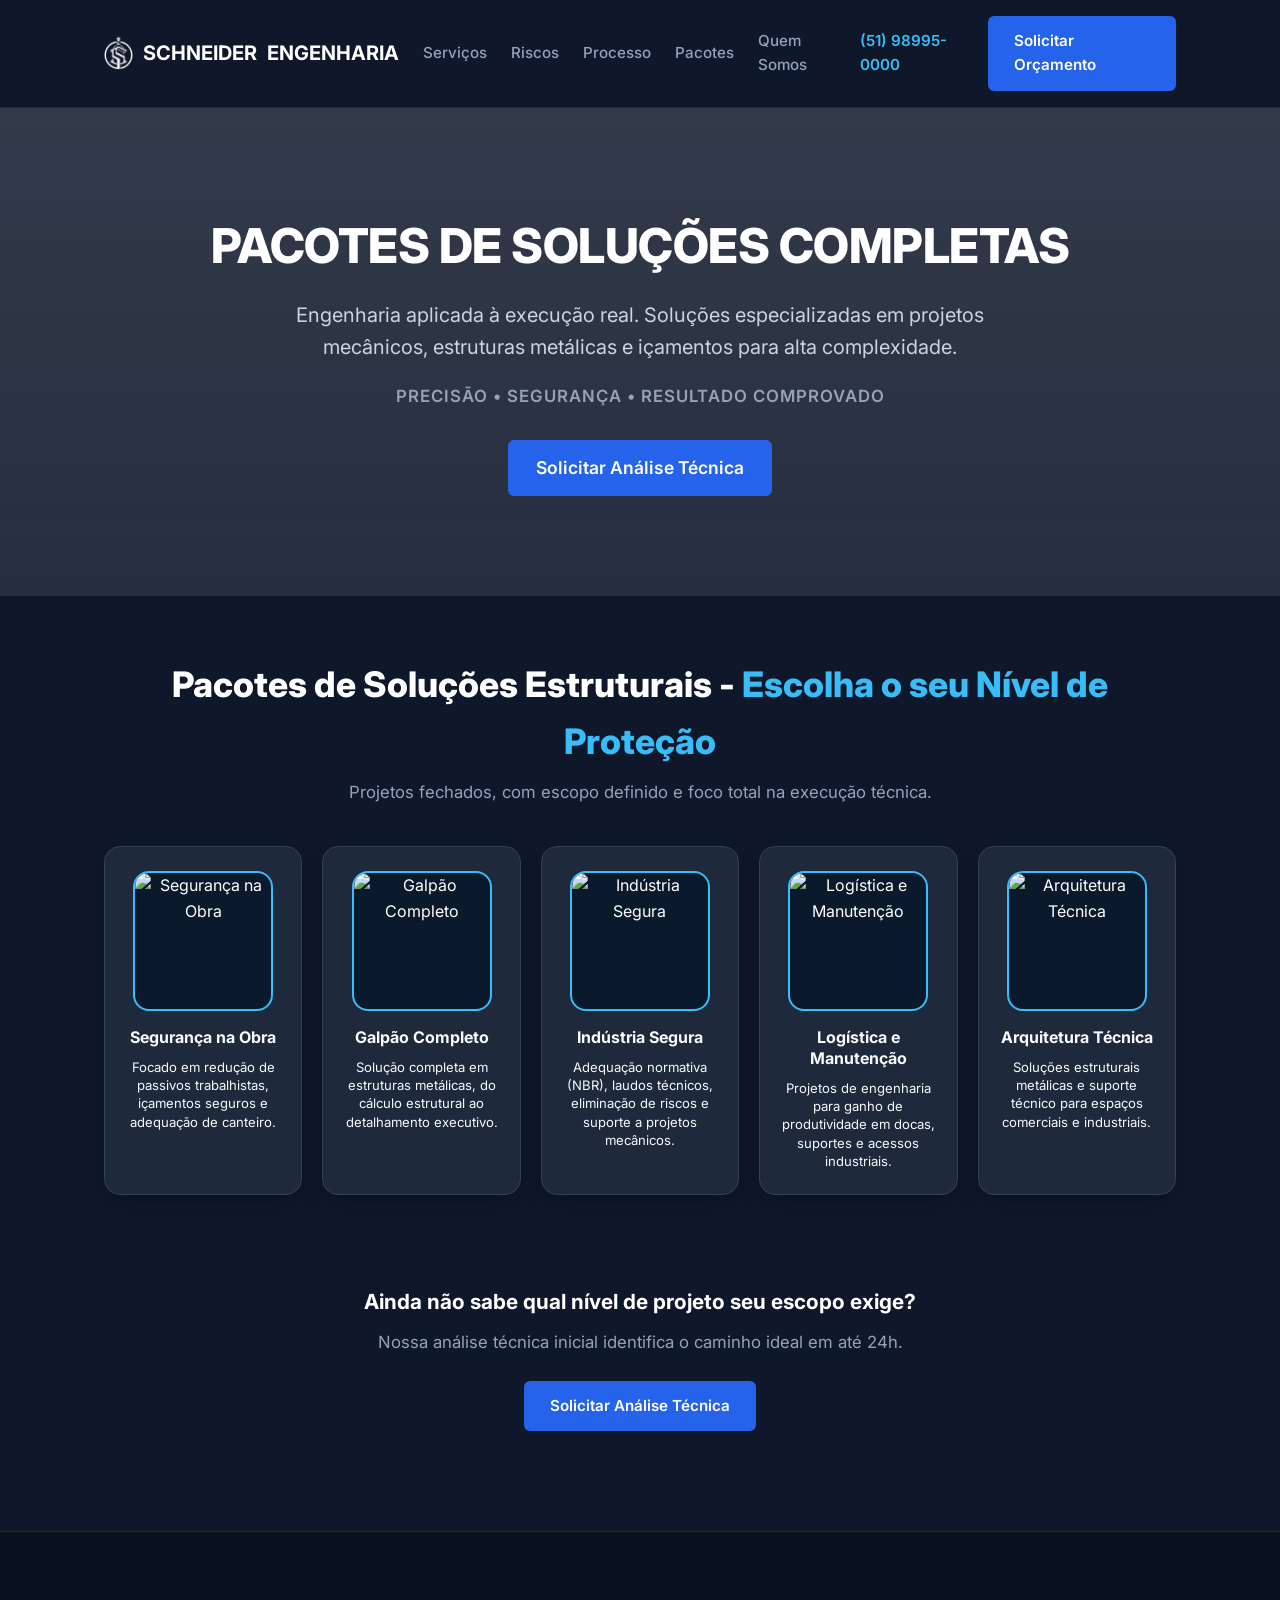
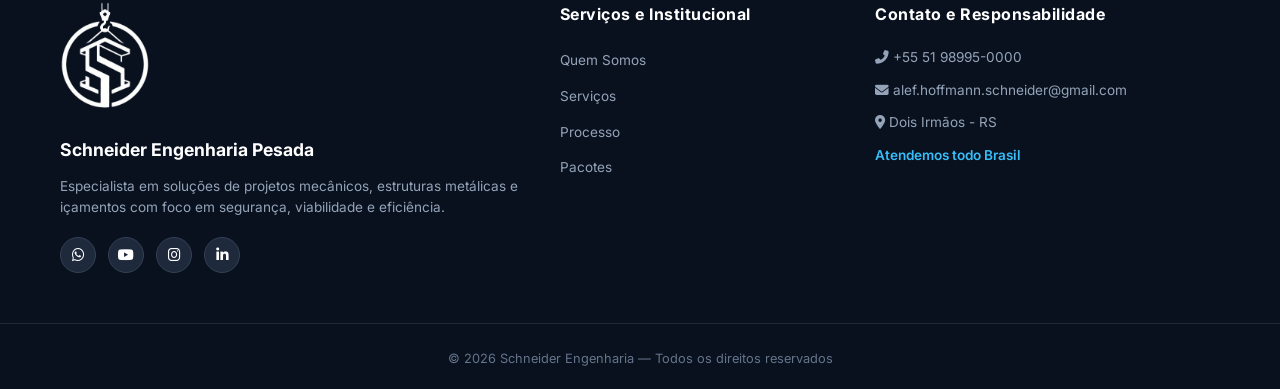
==== commit 891109d8: "Update pacotes.html" ====
--- a/pacotes/pacotes.html
+++ b/pacotes/pacotes.html
@@ -3,7 +3,7 @@
 <head>
   <meta charset="UTF-8">
   <meta name="viewport" content="width=device-width, initial-scale=1.0">
-  <title>Pacotes de Soluções | Schneider Engenharia</title>
+  <title>Pacotes de Soluções | Schneider Engenharia Pesada</title>
   <meta name="description" content="Pacotes de soluções estruturais com escopo definido e foco total na execução técnica.">
   <link rel="stylesheet" href="../style.css">
   <link href="https://fonts.googleapis.com/css2?family=Inter:wght@400;500;600;700;800&display=swap" rel="stylesheet">
@@ -16,28 +16,42 @@
     <div class="logo">
       <a href="../index.html" style="display: flex; align-items: center; gap: 10px; color: #fff; text-decoration: none;">
         <img src="../logo_nobg.png" alt="Logo Schneider Engenharia" style="height: 36px; width: auto; object-fit: contain;">
-        SCHNEIDER ENGENHARIA
+        SCHNEIDER <strong>ENGENHARIA</strong>
       </a>
     </div>
     
-    <nav>
+    <nav class="nav-menu">
       <a href="../servicos/servicos.html">Serviços</a>
       <a href="../riscos/riscos.html">Riscos</a>
       <a href="../processos/processos.html">Processo</a>
-      <a href="pacotes/pacotes.html">Pacotes</a>
+      <a href="pacotes.html" class="active">Pacotes</a>
       <a href="../quem-somos/quem-somos.html">Quem Somos</a>
-      <a href="tel:5551989950000">(51) 98995-0000</a>
+      <a href="tel:5551989950000" class="nav-phone">(51) 98995-0000</a>
     </nav>
     
     <a href="https://wa.me/5551989950000?text=Olá,%20gostaria%20de%20solicitar%20uma%20análise%20técnica" class="btn btn-primary" target="_blank">Solicitar Orçamento</a>
   </div>
 </header>
 
+<!-- Hero / Banner Principal -->
+<section class="hero-interno" style="padding: 100px 0; text-align: center; background: linear-gradient(rgba(15, 23, 42, 0.85), rgba(15, 23, 42, 0.9)), url('https://images.unsplash.com/photo-1541888946425-d0fbb18f844b?auto=format&fit=crop&w=1280&q=80') center/cover no-repeat;">
+  <div class="container">
+    <h1 style="font-size: 3rem; color: #ffffff; margin-bottom: 15px; font-weight: 800; letter-spacing: -0.5px;">PACOTES DE SOLUÇÕES COMPLETAS</h1>
+    <p style="font-size: 1.25rem; color: #cbd5e1; max-width: 750px; margin: 0 auto 20px auto; line-height: 1.6;">
+      Engenharia aplicada à execução real. Soluções especializadas em projetos mecânicos, estruturas metálicas e içamentos para alta complexidade.
+    </p>
+    <p style="font-size: 1.05rem; color: #94a3b8; font-weight: 600; text-transform: uppercase; letter-spacing: 1px; margin-bottom: 30px;">
+      Precisão • Segurança • Resultado Comprovado
+    </p>
+    <a href="https://wa.me/5551989950000?text=Olá,%20gostaria%20de%20solicitar%20uma%20análise%20técnica" class="btn btn-primary" target="_blank" style="padding: 14px 28px; font-size: 1.1rem;">Solicitar Análise Técnica</a>
+  </div>
+</section>
+
 <!-- Seção Pacotes de Soluções Estruturais -->
 <section class="pacotes" id="pacotes" style="padding: 60px 0;">
   <div class="container">
-    <h2>Pacotes de Soluções Estruturais - <span>Escolha o seu Nível de Proteção</span></h2>
-    <p class="section-sub">Projetos fechados, com escopo definido e foco total na execução técnica.</p>
+    <h2 style="text-align: center; margin-bottom: 10px;">Pacotes de Soluções Estruturais - <span>Escolha o seu Nível de Proteção</span></h2>
+    <p class="section-sub" style="text-align: center; margin-bottom: 40px;">Projetos fechados, com escopo definido e foco total na execução técnica.</p>
     
     <div class="pacotes-grid">
       <!-- Card 1 -->
@@ -46,7 +60,7 @@
           <img src="https://lh3.googleusercontent.com/sitesv/[base64]w1280" alt="Segurança na Obra">
         </div>
         <h3>Segurança na Obra</h3>
-        <p>Focado em redução de passivos trabalhistas e adequação de canteiro.</p>
+        <p>Focado em redução de passivos trabalhistas, içamentos seguros e adequação de canteiro.</p>
       </div>
 
       <!-- Card 2 -->
@@ -55,7 +69,7 @@
           <img src="https://lh3.googleusercontent.com/sitesv/[base64]w1280" alt="Galpão Completo">
         </div>
         <h3>Galpão Completo</h3>
-        <p>Solução completa, do cálculo da estrutura ao detalhamento construtivo.</p>
+        <p>Solução completa em estruturas metálicas, do cálculo estrutural ao detalhamento executivo.</p>
       </div>
 
       <!-- Card 3 -->
@@ -64,7 +78,7 @@
           <img src="https://lh3.googleusercontent.com/sitesv/[base64]w1280" alt="Indústria Segura">
         </div>
         <h3>Indústria Segura</h3>
-        <p>Adequação normativa, laudos, eliminação de riscos e acidentes.</p>
+        <p>Adequação normativa (NBR), laudos técnicos, eliminação de riscos e suporte a projetos mecânicos.</p>
       </div>
 
       <!-- Card 4 -->
@@ -73,7 +87,7 @@
           <img src="https://lh3.googleusercontent.com/sitesv/[base64]w1280" alt="Logística e Manutenção">
         </div>
         <h3>Logística e Manutenção</h3>
-        <p>Projetos para ganho de produtividade em docas e acessos industriais.</p>
+        <p>Projetos de engenharia para ganho de produtividade em docas, suportes e acessos industriais.</p>
       </div>
 
       <!-- Card 5 -->
@@ -82,14 +96,14 @@
           <img src="https://lh3.googleusercontent.com/sitesv/[base64]w1280" alt="Arquitetura Técnica">
         </div>
         <h3>Arquitetura Técnica</h3>
-        <p>Soluções estruturais para residências e espaços comerciais.</p>
+        <p>Soluções estruturais metálicas e suporte técnico para espaços comerciais e industriais.</p>
       </div>
     </div>
 
     <!-- Rodapé da seção com CTA final -->
-    <div class="center" style="text-align: center; margin-top: 40px;">
-      <p class="destaque" style="color: #fff;">Ainda não sabe qual nível de projeto seu projeto exige?</p>
-      <p class="section-sub" style="margin-bottom: 20px;">Nossa análise técnica inicial identifica o caminho em 24h</p>
+    <div class="center" style="text-align: center; margin-top: 50px; background: #0f172a; padding: 40px 20px; border-radius: 8px;">
+      <p class="destaque" style="color: #fff; font-size: 1.3rem; margin-bottom: 10px;">Ainda não sabe qual nível de projeto seu escopo exige?</p>
+      <p class="section-sub" style="margin-bottom: 25px; color: #94a3b8;">Nossa análise técnica inicial identifica o caminho ideal em até 24h.</p>
       <a href="https://wa.me/5551989950000?text=Olá,%20gostaria%20de%20solicitar%20uma%20análise%20técnica" class="btn btn-primary" target="_blank">Solicitar Análise Técnica</a>
     </div>
   </div>
@@ -101,7 +115,7 @@
     <div class="footer-col footer-brand">
       <img src="../logo_nobg.png" alt="Schneider Engenharia Pesada" class="footer-logo">
       <h3>Schneider Engenharia Pesada</h3>
-      <p>Projetos estruturais e soluções reais com foco em segurança, viabilidade e redução de custos.</p>
+      <p>Especialista em soluções de projetos mecânicos, estruturas metálicas e içamentos com foco em segurança, viabilidade e eficiência.</p>
       <div class="footer-social">
         <a href="https://wa.me/5551989950000" target="_blank" aria-label="WhatsApp"><i class="fab fa-whatsapp"></i></a>
         <a href="https://youtube.com" target="_blank" aria-label="YouTube"><i class="fab fa-youtube"></i></a>
@@ -113,7 +127,7 @@
     <div class="footer-col">
       <h4>Serviços e Institucional</h4>
       <ul>
-        <li><a href="../index.html#quem-somos">Quem Somos</a></li>
+        <li><a href="../quem-somos/quem-somos.html">Quem Somos</a></li>
         <li><a href="../servicos/servicos.html">Serviços</a></li>
         <li><a href="../processos/processos.html">Processo</a></li>
         <li><a href="pacotes.html">Pacotes</a></li>
@@ -123,7 +137,8 @@
     <div class="footer-col">
       <h4>Contato e Responsabilidade</h4>
       <p><i class="fas fa-phone-alt"></i> +55 51 98995-0000</p>
-      <p><i class="fas fa-map-marker-alt"></i> Vale dos Sinos - RS</p>
+      <p><i class="fas fa-envelope"></i> alef.hoffmann.schneider@gmail.com</p>
+      <p><i class="fas fa-map-marker-alt"></i> Dois Irmãos - RS</p>
       <p class="footer-atendimento">Atendemos todo Brasil</p>
     </div>
   </div>
